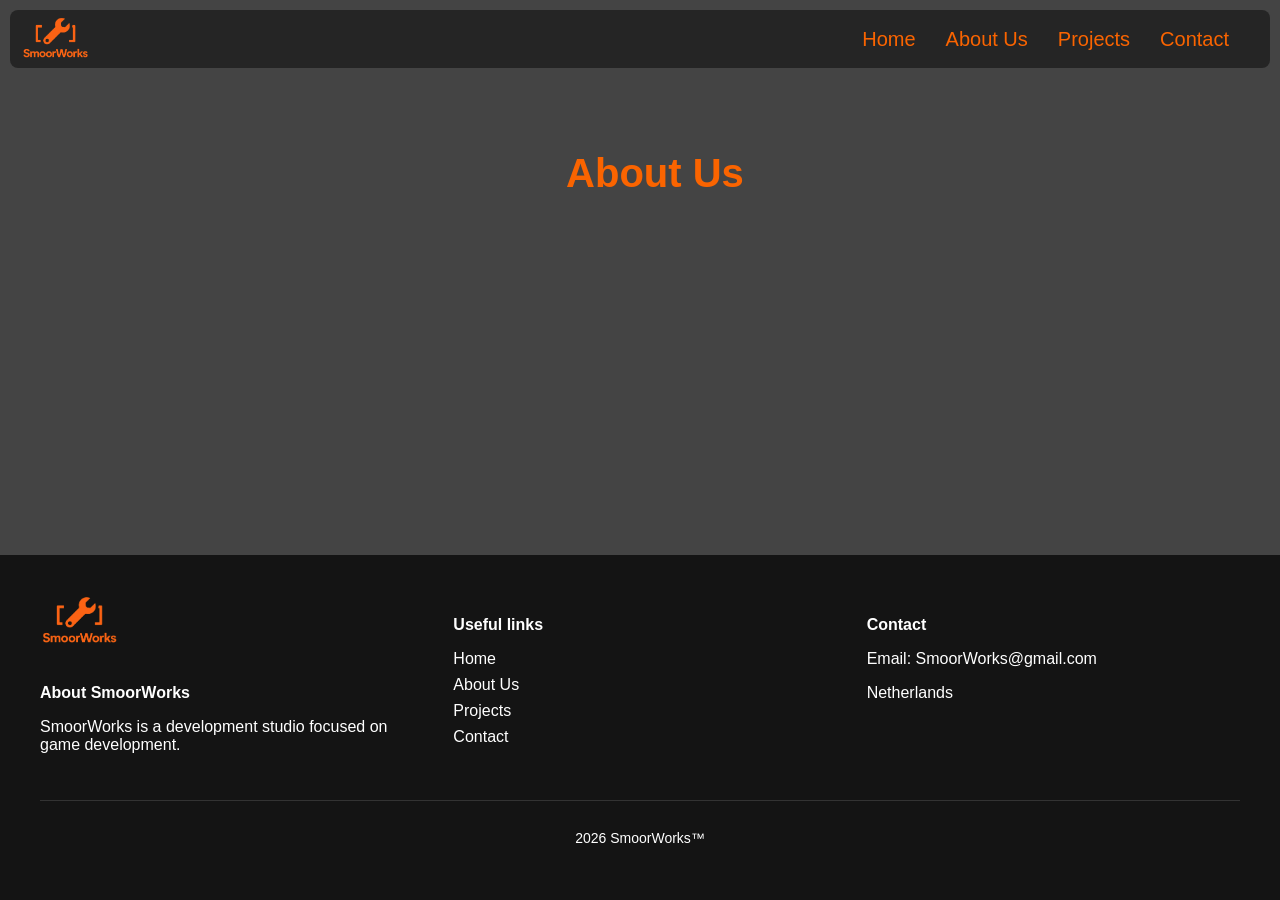
==== about.html @ 8458aada "Update about.html" ====
<!DOCTYPE html>
<html lang="nl">

<head>
    <meta charset="UTF-8">

    <meta name="viewport" content="width=device-width, initial-scale=1.0">
    <meta name="author" content="Luuk Smoorenburg">
    <meta http-equiv="refresh" content="30">

    <title>SmoorWorks</title>

    <link rel="stylesheet" href="./Style.css">
    <link rel="icon" type="image/x-icon" href="SmoorWorksPNG.png">
</head>

<body>

    <!-- HEADER -->
    <header id="Menubar">

        <div class="logo">
            <a href="index.html">
                <img src="SmoorWorksPNG.png" id="Logo" alt="SmoorWorks logo">
            </a>
        </div>

        <nav id="Navigation">
            <a class="NavButton" href="index.html">Home</a>
            <a class="NavButton" href="about.html">About Us</a>
            <a class="NavButton" href="projects.html">Projects</a>
            <a class="NavButton" href="contact.html">Contact</a>
        </nav>

    </header>

    <!-- MAIN CONTENT -->
    <main>
       <article>
            <h1 class="h1">About Us</h1>
            
        </article> <!-- pagina inhoud -->
    </main>

    <!-- FOOTER -->
    <footer class="footer">

        <div class="footer-container">

            <div class="footer-row">

                <!-- ABOUT -->
                <div class="footer-col">
                    <img src="SmoorWorksPNG.png" alt="logo" class="footer-logo">

                    <h4>About SmoorWorks</h4>
                    <p>
                        SmoorWorks is a development studio focused on game development.
                    </p>
                </div>

                <!-- LINKS -->
                <div class="footer-col">
                    <h4>Useful links</h4>
                    <ul>
                        <li><a href="index.html">Home</a></li>
                        <li><a href="About.html">About Us</a></li>
                        <li><a href="projects.html">Projects</a></li>
                        <li><a href="contact.html">Contact</a></li>
                    </ul>
                </div>

                <!-- CONTACT -->
                <div class="footer-col">
                    <h4>Contact</h4>
                    <p>Email: SmoorWorks@gmail.com</p>
                    <p>Netherlands</p>
                </div>

            </div>

            <!-- BOTTOM -->
            <div class="footer-bottom">
                <p>2026 SmoorWorks™</p>
            </div>

        </div>

    </footer>

    <script src="Script.js"></script>

</body>

</html>
---- Style.css ----
/* =========================
   ALGEMEEN / BODY
========================= */

body{
    margin: 0;
    background-color: #444444;
    color: rgb(197, 197, 197);

    display: flex;
    flex-direction: column;
    min-height: 100vh;

    scrollbar-width: thin;

    word-wrap: break-word;
    overflow-wrap: break-word;
}

/* algemene link reset */
a{
    text-decoration: none;
    color: inherit;
}



/* =========================
   HEADER / MENUBAR
========================= */

#Menubar{
    background-color: rgb(37, 37, 37);
    padding: 1px;

    display: flex;
    align-items: center;

    margin: 10px;
    border-radius: 8px;
}

/* LOGO */
#Logo{
    width: 70px;
    margin: 5px 0 0 10px;
}

/* TITEL */
#title{
    margin-left: 10px;
    color: rgb(250, 100, 0);
    font-family: Arial, Helvetica, sans-serif;
}

/* =========================
   NAVIGATIE
========================= */

#Navigation{
    margin-left: auto;
    margin-right: 30px;

    display: flex;
    gap: 10px;

    overflow-x: auto;
    overflow-y: hidden;
    white-space: nowrap;

    scrollbar-width: none;
}

/* knop styling */
.NavButton{
    flex-shrink: 0;

    background-color: transparent;
    color: rgb(250, 100, 0);

    border: none;

    padding: 10px;
    font-size: 20px;

    cursor: pointer;

    font-family: Arial, Helvetica, sans-serif;
    font-weight: 500;
}

/* hover effect */
.NavButton:hover{
    color: rgb(128, 62, 0);
    transition: 0.2s;
}

/* =========================
   MAIN CONTENT
========================= */

main{
    flex: 1;

    max-width: 1100px;
    margin: 40px auto;
    padding: 0 20px;
}

/* artikel layout */
article{
    max-width: 800px;
    margin-left: 30px;
}

.h1 {
    color: rgb(250, 100, 0);
    font-family: Arial, Helvetica, sans-serif;
    font-size: 40px;
}

/* =========================
   FOOTER
========================= */

.footer{
    background-color: rgb(20, 20, 20);
    color: white;

    padding: 40px 20px;
    font-family: Arial, sans-serif;
}

/* container */
.footer-container{
    max-width: 1200px;
    margin: auto;
}

/* rij layout */
.footer-row{
    display: flex;
    flex-wrap: wrap;
    gap: 40px;
}

/* kolommen */
.footer-col{
    flex: 1;
    min-width: 200px;
}

/* logo */
.footer-logo{
    width: 80px;
    margin-bottom: 10px;
}

/* titels */
.footer-col h4{
    margin-bottom: 10px;
}

/* lijst */
.footer-col ul{
    list-style: none;
    padding: 0;
}

.footer-col ul li{
    margin-bottom: 8px;
}

/* links in footer */
.footer-col a{
    color: white;
}

.footer-col a:hover{
    text-decoration: underline;
}

/* onderkant footer */
.footer-bottom{
    text-align: center;
    margin-top: 30px;

    border-top: 1px solid #333;
    padding-top: 15px;

    font-size: 14px;
}
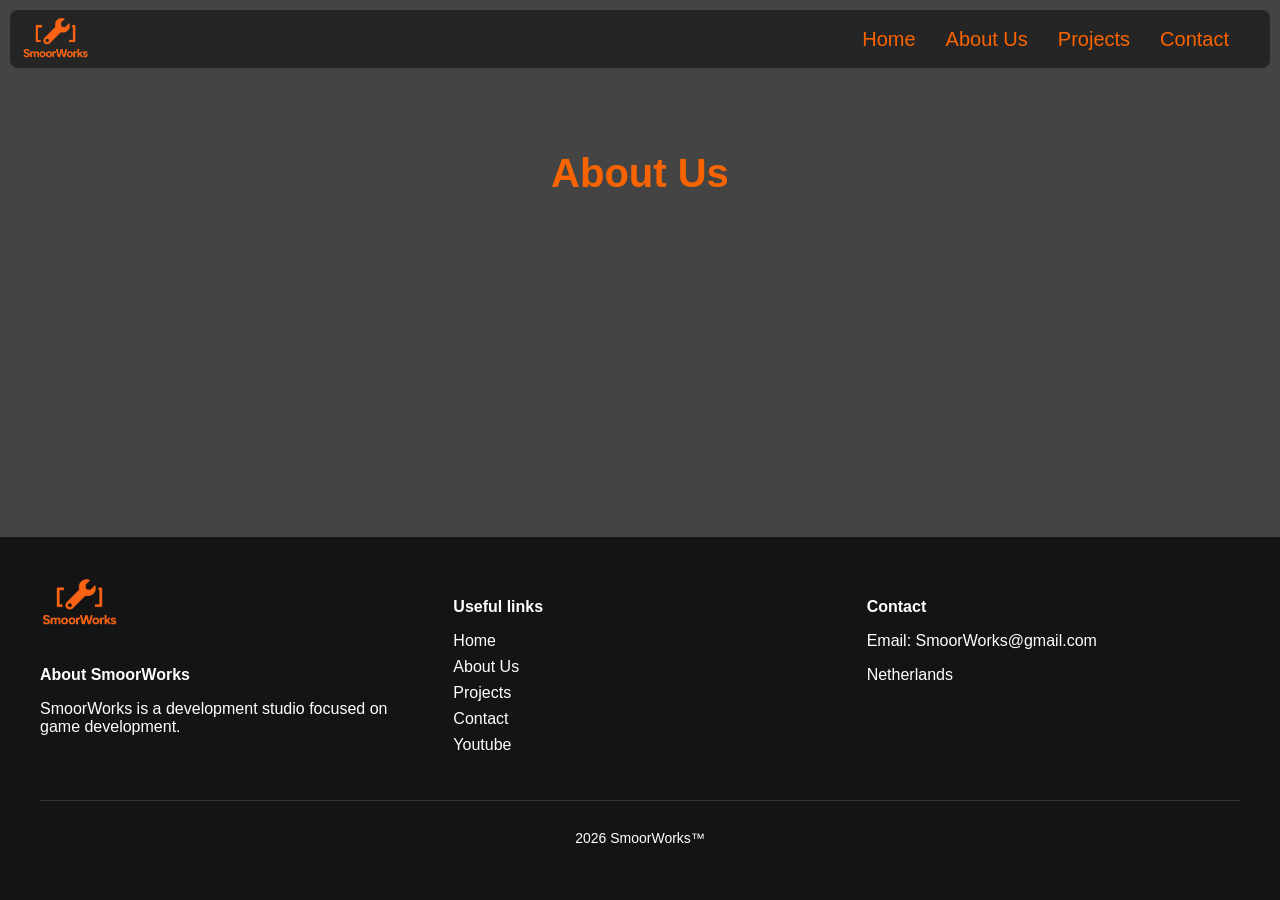
==== commit 412c6796: "Add files via upload" ====
--- a/about.html
+++ b/about.html
@@ -6,7 +6,7 @@
 
     <meta name="viewport" content="width=device-width, initial-scale=1.0">
     <meta name="author" content="Luuk Smoorenburg">
-    <meta http-equiv="refresh" content="30">
+    
 
     <title>SmoorWorks</title>
 
@@ -64,9 +64,10 @@
                     <h4>Useful links</h4>
                     <ul>
                         <li><a href="index.html">Home</a></li>
-                        <li><a href="About.html">About Us</a></li>
+                        <li><a href="about.html">About Us</a></li>
                         <li><a href="projects.html">Projects</a></li>
                         <li><a href="contact.html">Contact</a></li>
+                        <li><a href="https://www.youtube.com/@SmoorWorks-d7d">Youtube</a></li>
                     </ul>
                 </div>
 
@@ -92,4 +93,4 @@
 
 </body>
 
-</html>
+</html>
--- a/Style.css
+++ b/Style.css
@@ -110,13 +110,67 @@
 /* artikel layout */
 article{
     max-width: 800px;
-    margin-left: 30px;
+    text-align: center;
 }
 
 .h1 {
     color: rgb(250, 100, 0);
     font-family: Arial, Helvetica, sans-serif;
     font-size: 40px;
+}
+
+h2 {
+    font-family: Arial, Helvetica, sans-serif;
+}
+
+h3 {
+    font-family: Arial, Helvetica, sans-serif;
+}
+
+.text {
+    font-family: Arial, Helvetica, sans-serif;
+}
+
+.games{
+    display: flex;
+    flex-direction: column;
+    gap: 20px;
+}
+
+.game-card{
+    display: flex;
+    gap: 20px;
+
+    padding: 20px;
+    border-radius: 8px;
+
+    background-color: rgb(37, 37, 37);
+}
+
+.game-info{
+    flex: 1;
+}
+
+.game-info h3{
+    margin-top: 0;
+    color: #fa6400;
+}
+
+@media (max-width: 768px){
+    .game-card{
+        flex-direction: column;
+        align-items: center;
+    }
+}
+
+.socials {
+    flex: 1;
+    min-width: 200px;
+}
+
+.socials ul{
+    list-style: none;
+    padding: 0;
 }
 
 /* =========================
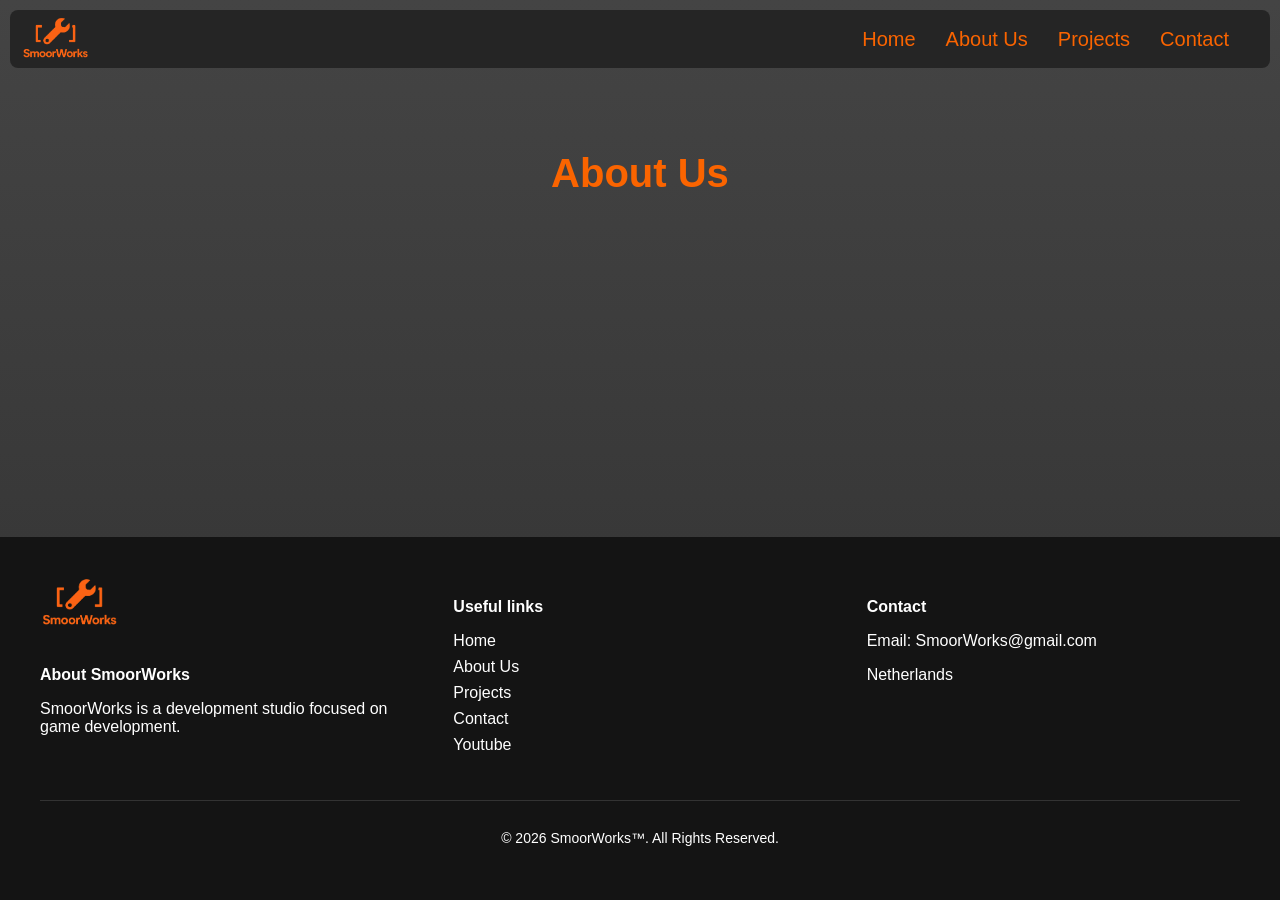
==== commit ef877a91: "Add files via upload" ====
--- a/about.html
+++ b/about.html
@@ -82,7 +82,7 @@
 
             <!-- BOTTOM -->
             <div class="footer-bottom">
-                <p>2026 SmoorWorks™</p>
+                <p>© 2026 SmoorWorks™. All Rights Reserved.</p>
             </div>
 
         </div>
--- a/Style.css
+++ b/Style.css
@@ -4,7 +4,7 @@
 
 body{
     margin: 0;
-    background-color: #444444;
+    background: linear-gradient(#444444, #303030);
     color: rgb(197, 197, 197);
 
     display: flex;
@@ -15,6 +15,16 @@
 
     word-wrap: break-word;
     overflow-wrap: break-word;
+}
+
+body::before{
+    content: "";
+    position: fixed;
+    inset: 0;
+    pointer-events: none;
+
+    background-image: url("https://www.transparenttextures.com/patterns/asfalt-dark.png");
+    opacity: 0.5;
 }
 
 /* algemene link reset */
@@ -163,22 +173,103 @@
     }
 }
 
+.contactfield {
+    min-width: 400px;
+}
+
 .socials {
     flex: 1;
     min-width: 200px;
+    background-color: #222;
+    padding-top: 10px;
+    padding-bottom: 10px;
+    border-radius: 10px;
 }
 
 .socials ul{
     list-style: none;
     padding: 0;
-}
+    font-family: Arial, Helvetica, sans-serif;
+}
+
+.socials li {
+    margin-bottom: 10px;
+    transition: 0.2s;
+}
+
+.socials li:hover {
+    text-decoration: underline;
+    color: white;
+    font-size: 110%;
+}
+
+.contact-info {
+    flex: 1;
+    min-width: 200px;
+    background-color: #222;
+    padding-top: 10px;
+    padding-bottom: 10px;
+    border-radius: 10px;
+}
+
+.contact-items {
+    flex: 1;
+    min-width: 200px;
+    background-color: #222;
+    padding-top: 10px;
+    padding-bottom: 10px;
+    border-radius: 10px;
+}
+
+.contact-items ul {
+    list-style: none;
+    padding: 0;
+    margin-bottom: 8px;
+}
+
+.message {
+    flex: 1;
+    min-width: 200px;
+    background-color: #222;
+    padding-top: 25px;
+    padding-bottom: 25px;
+    border-radius: 10px;
+}
+
+.message a{
+    transition: 0.3s;
+}
+
+.message a:hover{
+    font-size: 110%;
+    color: white;
+    text-decoration: underline;
+}
+
+@media (max-width: 768px){
+
+    .socials,
+    .contact-info,
+    .contact-items,
+    .message{
+        padding-left: 15px;
+        padding-right: 15px;
+    }
+    .contactfield{
+        min-width: 100%;
+        width: 100%;
+        box-sizing: border-box;
+    }
+
+}
+
 
 /* =========================
    FOOTER
 ========================= */
 
 .footer{
-    background-color: rgb(20, 20, 20);
+    background-color: #141414;
     color: white;
 
     padding: 40px 20px;
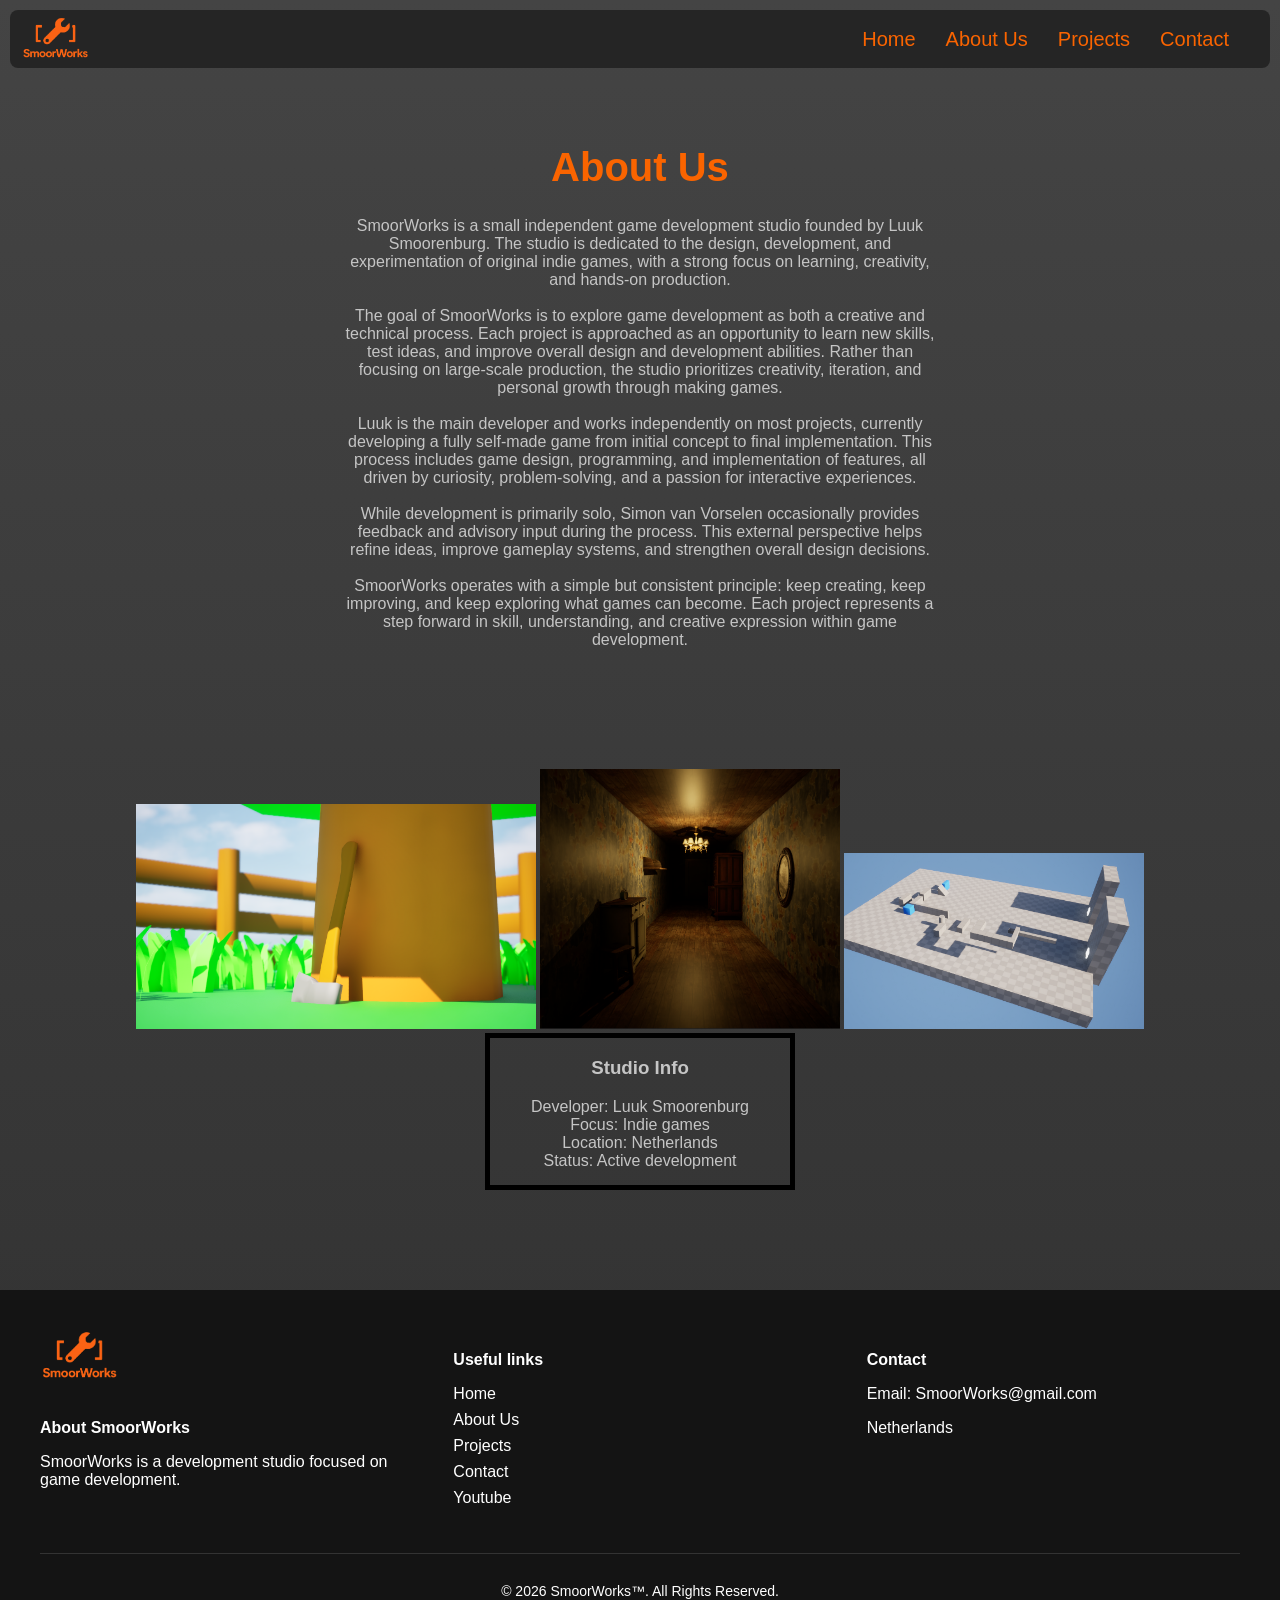
==== commit 7d56232b: "Add files via upload" ====
--- a/about.html
+++ b/about.html
@@ -35,11 +35,48 @@
     </header>
 
     <!-- MAIN CONTENT -->
-    <main>
-       <article>
-            <h1 class="h1">About Us</h1>
+    <main class="left">
+       <dev class="about">
+            <dev class="about-half">
+                <h1 class="h1">About Us</h1>
+                    <p class="text">
+                        SmoorWorks is a small independent game development studio founded by Luuk Smoorenburg. The studio is dedicated to the design, development, and experimentation of original indie games, with a strong focus on learning, creativity, and hands-on production.
+                    </p>
+                    <br>
+                    <p class="text">
+                        The goal of SmoorWorks is to explore game development as both a creative and technical process. Each project is approached as an opportunity to learn new skills, test ideas, and improve overall design and development abilities. Rather than focusing on large-scale production, the studio prioritizes creativity, iteration, and personal growth through making games.
+                    </p>
+                    <br>
+                    <p class="text">
+                        Luuk is the main developer and works independently on most projects, currently developing a fully self-made game from initial concept to final implementation. This process includes game design, programming, and implementation of features, all driven by curiosity, problem-solving, and a passion for interactive experiences.
+                    </p>
+                    <br>
+                    <p class="text">
+                        While development is primarily solo, Simon van Vorselen occasionally provides feedback and advisory input during the process. This external perspective helps refine ideas, improve gameplay systems, and strengthen overall design decisions.
+                    </p>
+                    <br>
+                    <p class="text">
+                        SmoorWorks operates with a simple but consistent principle: keep creating, keep improving, and keep exploring what games can become. Each project represents a step forward in skill, understanding, and creative expression within game development.
+                    </p>
+            </dev>
+            <!---->
+            <dev class="about-half">
+                <div>
+                    <img src="TheTreeAndTheAxe.png" width="400px">
+                    <img src="UnsolvedMemories.png" width="300px">
+                    <img src="DeathLight.png" width="300px">
+
+                    <div class="info-box">
+                    <h3>Studio Info</h3>
+                    <p class="text">Developer: Luuk Smoorenburg</p>
+                    <p class="text">Focus: Indie games</p>
+                    <p class="text">Location: Netherlands</p>
+                    <p class="text">Status: Active development</p>
+                </div>
+                </div>
+            </dev>
             
-        </article> <!-- pagina inhoud -->
+       </dev> <!-- pagina inhoud -->
     </main>
 
     <!-- FOOTER -->
--- a/Style.css
+++ b/Style.css
@@ -109,12 +109,17 @@
    MAIN CONTENT
 ========================= */
 
-main{
+.center{
     flex: 1;
 
     max-width: 1100px;
     margin: 40px auto;
     padding: 0 20px;
+}
+
+.left {
+    margin-bottom: auto;
+    margin-top: 40px;
 }
 
 /* artikel layout */
@@ -246,7 +251,7 @@
     text-decoration: underline;
 }
 
-@media (max-width: 768px){
+@media (max-width: 500px){
 
     .socials,
     .contact-info,
@@ -263,6 +268,47 @@
 
 }
 
+.about {
+    display: flex;
+    gap: 20px;
+}
+
+.about-half {
+    flex: 1;
+    margin-bottom: 100px;
+    text-align: center;
+}
+
+.about-half h1 {
+    text-align: center;
+}
+
+.about-half p {
+    margin: 0 auto;
+    max-width: 600px;
+    text-align: center;
+}
+
+@media (max-width: 1469px) {
+    .about {
+        flex-direction: column;
+    }
+
+    .about-half p {
+        margin: 0 auto;
+        max-width: 600px;
+        padding-right: 25px;
+        padding-left: 25px;
+    }
+}
+
+.info-box {
+    margin: 0 auto;
+    border: 5px black solid;
+    padding-bottom: 15px;
+    width: 300px;
+    text-align: center;
+}
 
 /* =========================
    FOOTER
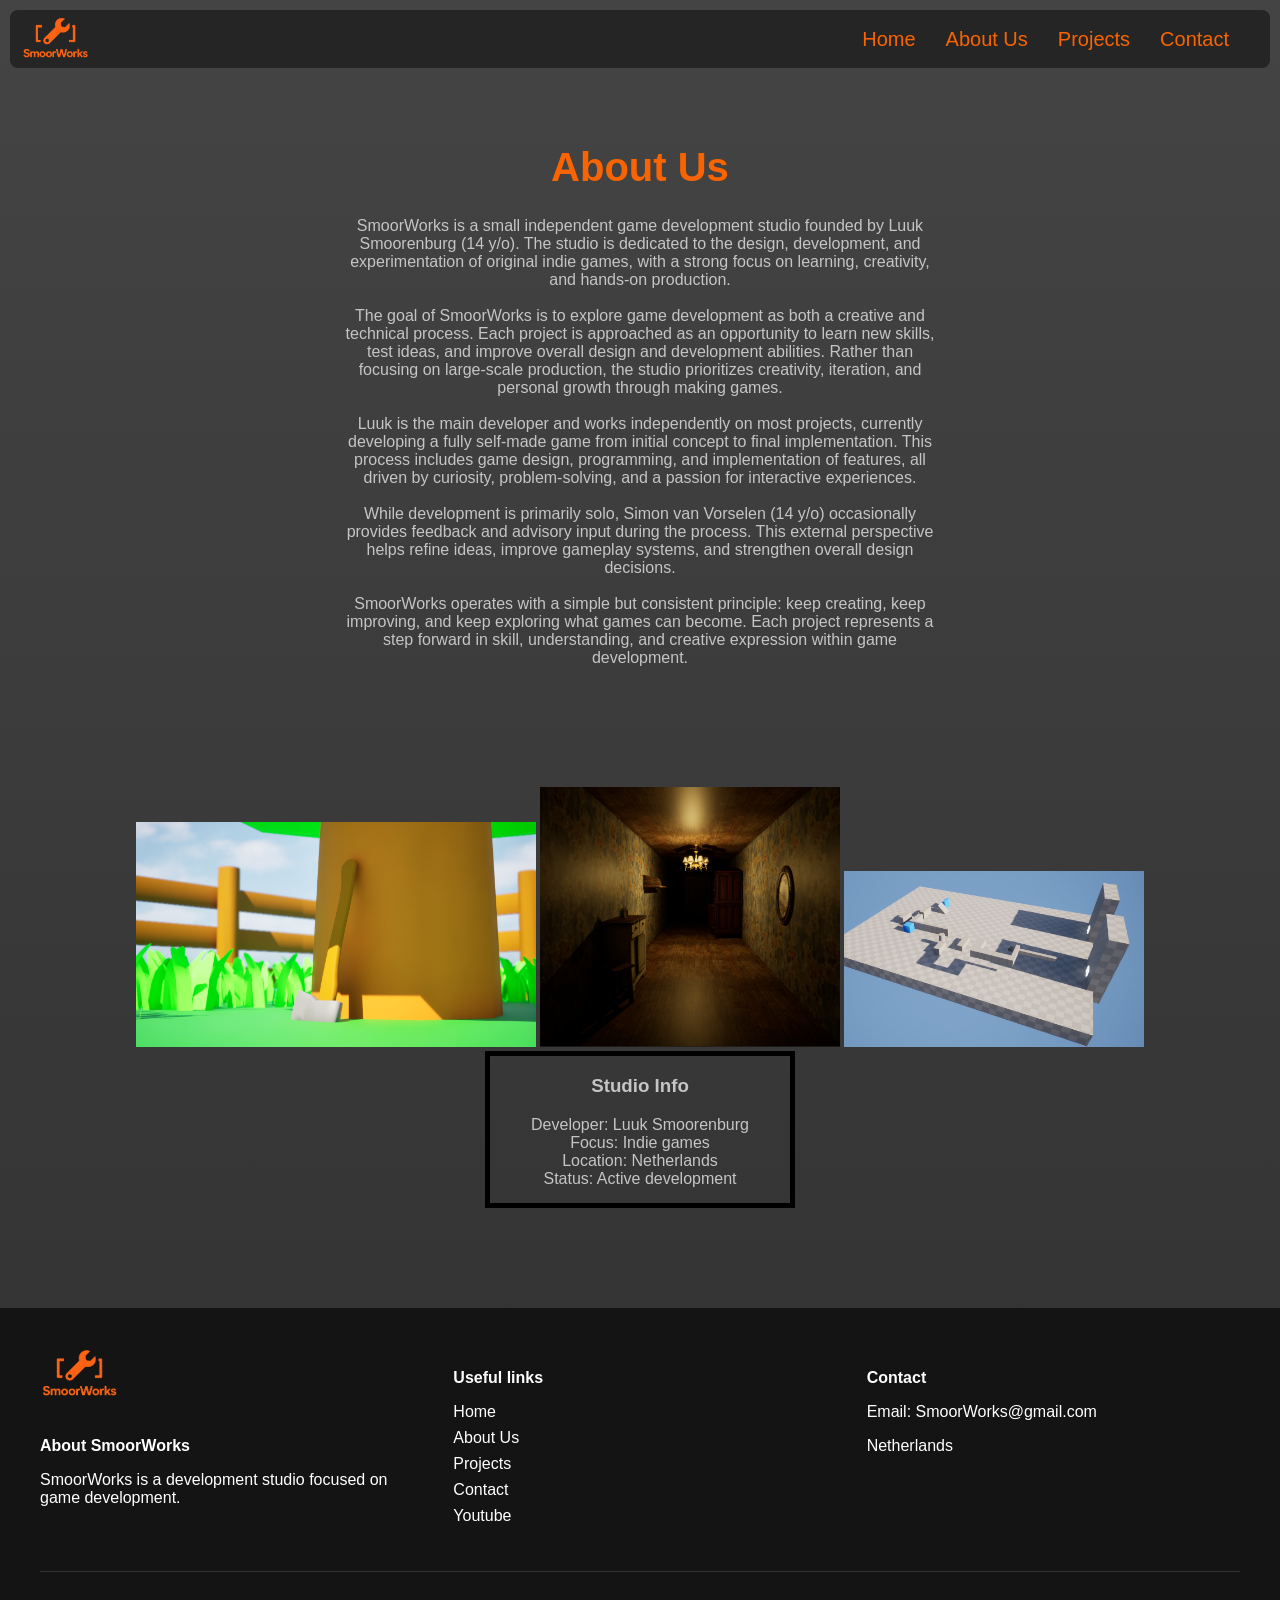
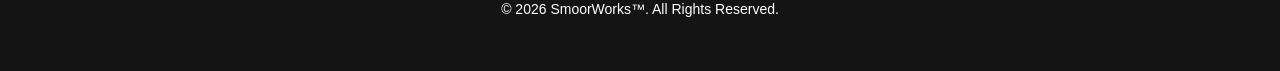
==== commit c7eb0dc3: "Add files via upload" ====
--- a/about.html
+++ b/about.html
@@ -40,7 +40,7 @@
             <dev class="about-half">
                 <h1 class="h1">About Us</h1>
                     <p class="text">
-                        SmoorWorks is a small independent game development studio founded by Luuk Smoorenburg. The studio is dedicated to the design, development, and experimentation of original indie games, with a strong focus on learning, creativity, and hands-on production.
+                        SmoorWorks is a small independent game development studio founded by Luuk Smoorenburg (14 y/o). The studio is dedicated to the design, development, and experimentation of original indie games, with a strong focus on learning, creativity, and hands-on production.
                     </p>
                     <br>
                     <p class="text">
@@ -52,7 +52,7 @@
                     </p>
                     <br>
                     <p class="text">
-                        While development is primarily solo, Simon van Vorselen occasionally provides feedback and advisory input during the process. This external perspective helps refine ideas, improve gameplay systems, and strengthen overall design decisions.
+                        While development is primarily solo, Simon van Vorselen (14 y/o) occasionally provides feedback and advisory input during the process. This external perspective helps refine ideas, improve gameplay systems, and strengthen overall design decisions.
                     </p>
                     <br>
                     <p class="text">
--- a/Style.css
+++ b/Style.css
@@ -179,7 +179,7 @@
 }
 
 .contactfield {
-    min-width: 400px;
+    min-width: 500px;
 }
 
 .socials {
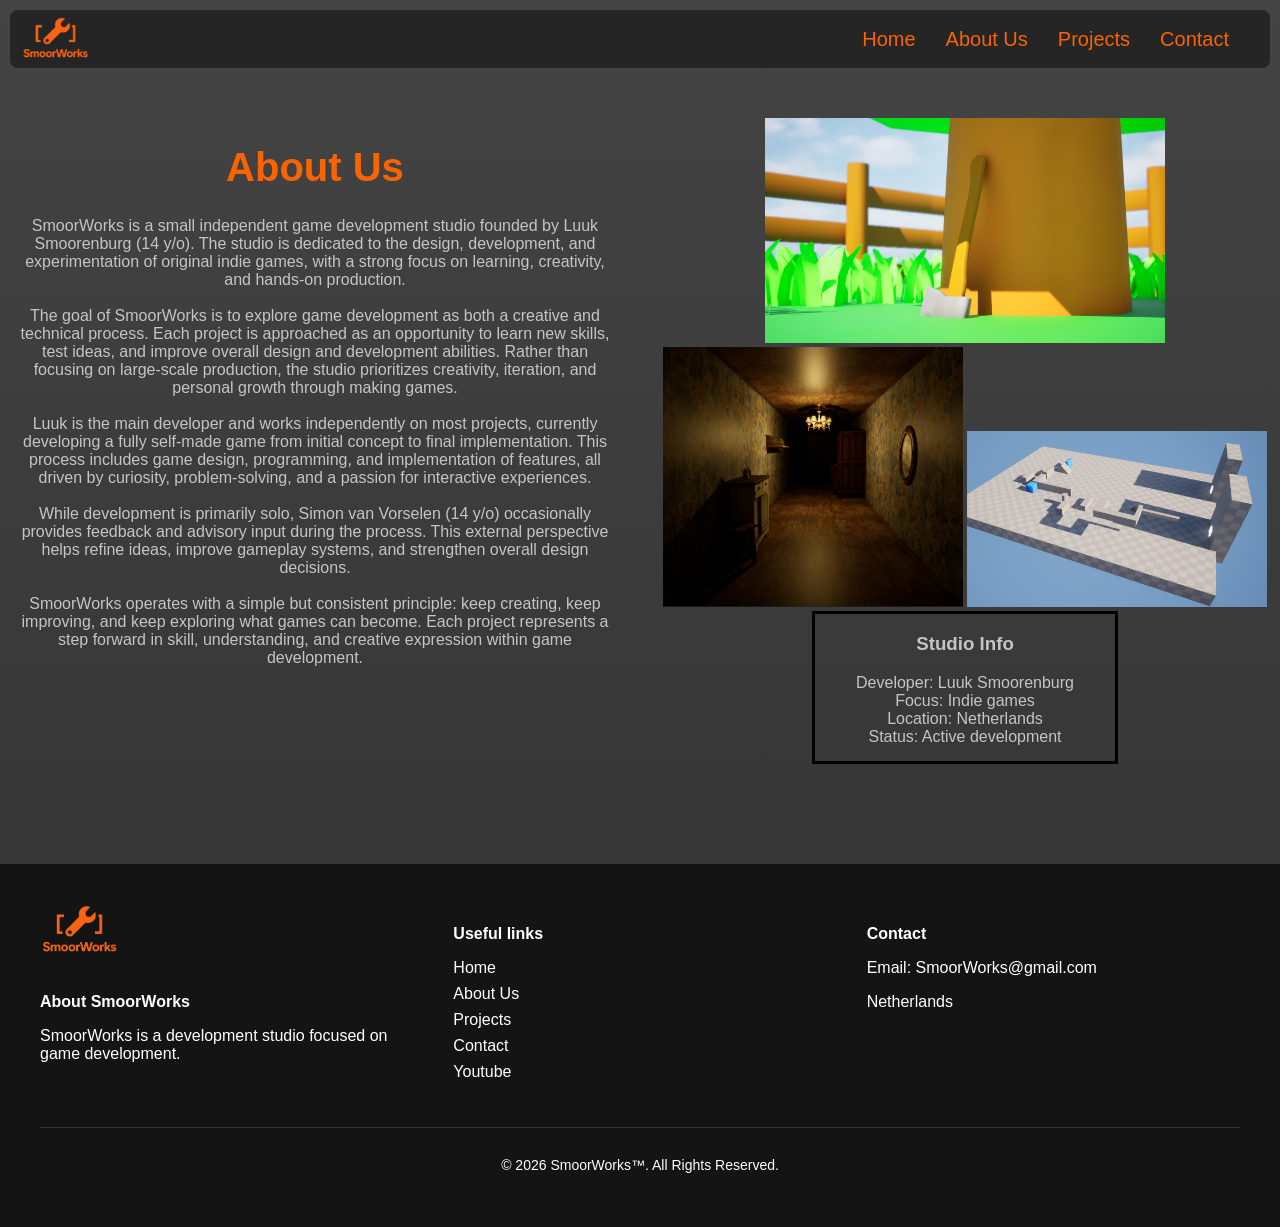
==== commit f83fed67: "Add files via upload" ====
--- a/about.html
+++ b/about.html
@@ -37,7 +37,7 @@
     <!-- MAIN CONTENT -->
     <main class="left">
        <dev class="about">
-            <dev class="about-half">
+            <div class="about-half">
                 <h1 class="h1">About Us</h1>
                     <p class="text">
                         SmoorWorks is a small independent game development studio founded by Luuk Smoorenburg (14 y/o). The studio is dedicated to the design, development, and experimentation of original indie games, with a strong focus on learning, creativity, and hands-on production.
@@ -58,9 +58,9 @@
                     <p class="text">
                         SmoorWorks operates with a simple but consistent principle: keep creating, keep improving, and keep exploring what games can become. Each project represents a step forward in skill, understanding, and creative expression within game development.
                     </p>
-            </dev>
+            </div>
             <!---->
-            <dev class="about-half">
+            <div class="about-half">
                 <div>
                     <img src="TheTreeAndTheAxe.png" width="400px">
                     <img src="UnsolvedMemories.png" width="300px">
@@ -74,9 +74,9 @@
                     <p class="text">Status: Active development</p>
                 </div>
                 </div>
-            </dev>
+            </div>
             
-       </dev> <!-- pagina inhoud -->
+       </div> <!-- pagina inhoud -->
     </main>
 
     <!-- FOOTER -->
--- a/Style.css
+++ b/Style.css
@@ -289,7 +289,7 @@
     text-align: center;
 }
 
-@media (max-width: 1469px) {
+@media (max-width: 768px) {
     .about {
         flex-direction: column;
     }
@@ -304,10 +304,133 @@
 
 .info-box {
     margin: 0 auto;
-    border: 5px black solid;
+    border: black solid;
     padding-bottom: 15px;
     width: 300px;
     text-align: center;
+}
+
+.center-home{
+    flex: 1;
+
+    max-width: 1100px;
+    margin: -40px auto;
+    padding: 0 0px;
+}
+
+.stack {
+    display: grid;
+    text-align: center;
+}
+
+.hero {
+  position: relative;
+  width: 100%;
+  height: 500px;
+  display: flex;
+  flex-direction: column;
+  justify-content: center;
+  align-items: center;
+  overflow: hidden;
+}
+
+/* achtergrondlaag */
+.hero::before {
+  content: "";
+  position: absolute;
+  inset: 0;
+  background-image: url("TheTreeAndTheAxe.png");
+  background-size: cover;
+  background-position: center;
+  opacity: 0.3; /* alleen achtergrond */
+  z-index: 0;
+}
+
+/* logo erboven */
+.logo {
+  position: relative;
+  z-index: 1;
+  width: 250px;
+}
+
+.button {
+    background-color: #fa6400;
+    opacity: 0.8;
+    padding: 10px;
+    margin-top: 50px;
+    width: 200px;
+    height: 50px;
+    border-radius: 15px;
+    border: 1px black solid;
+    font-size: medium;
+    font-family: Arial, Helvetica, sans-serif;
+    font-weight: 550;
+    letter-spacing: 1px;
+    transition: 0.3s;
+}
+
+.button:hover {
+    background-color: #c75000;
+    opacity: 0.8;
+    padding: 10px;
+    margin-top: 50px;
+    width: 210px;
+    height: 60px;
+    border-radius: 15px;
+    border: 1px black solid;
+    font-size: medium;
+    font-family: Arial, Helvetica, sans-serif;
+    font-weight: 550;
+    letter-spacing: 1px;
+}
+
+.info {
+    width: 100%;
+    height: 300px;
+}
+
+.img-index {
+    width: 500px;
+}
+
+@media (max-width: 768px) {
+
+  .hero {
+    height: 350px;
+    padding: 0px;
+  }
+
+  .logo {
+    width: 160px;
+  }
+
+  .button {
+    width: 160px;
+    height: 45px;
+    font-size: 14px;
+    margin-top: 25px;
+  }
+
+  .button:hover {
+    /* hover werkt slecht op mobiel → kleiner effect */
+    width: 160px;
+    height: 45px;
+  }
+
+  .center-home {
+    margin: 0 auto;
+    padding: 0 10px;
+  }
+
+  .img-index {
+    width: 100%;
+    max-width: 350px;
+  }
+
+  .info {
+    height: auto;
+    padding: 20px;
+  }
 }
 
 /* =========================
